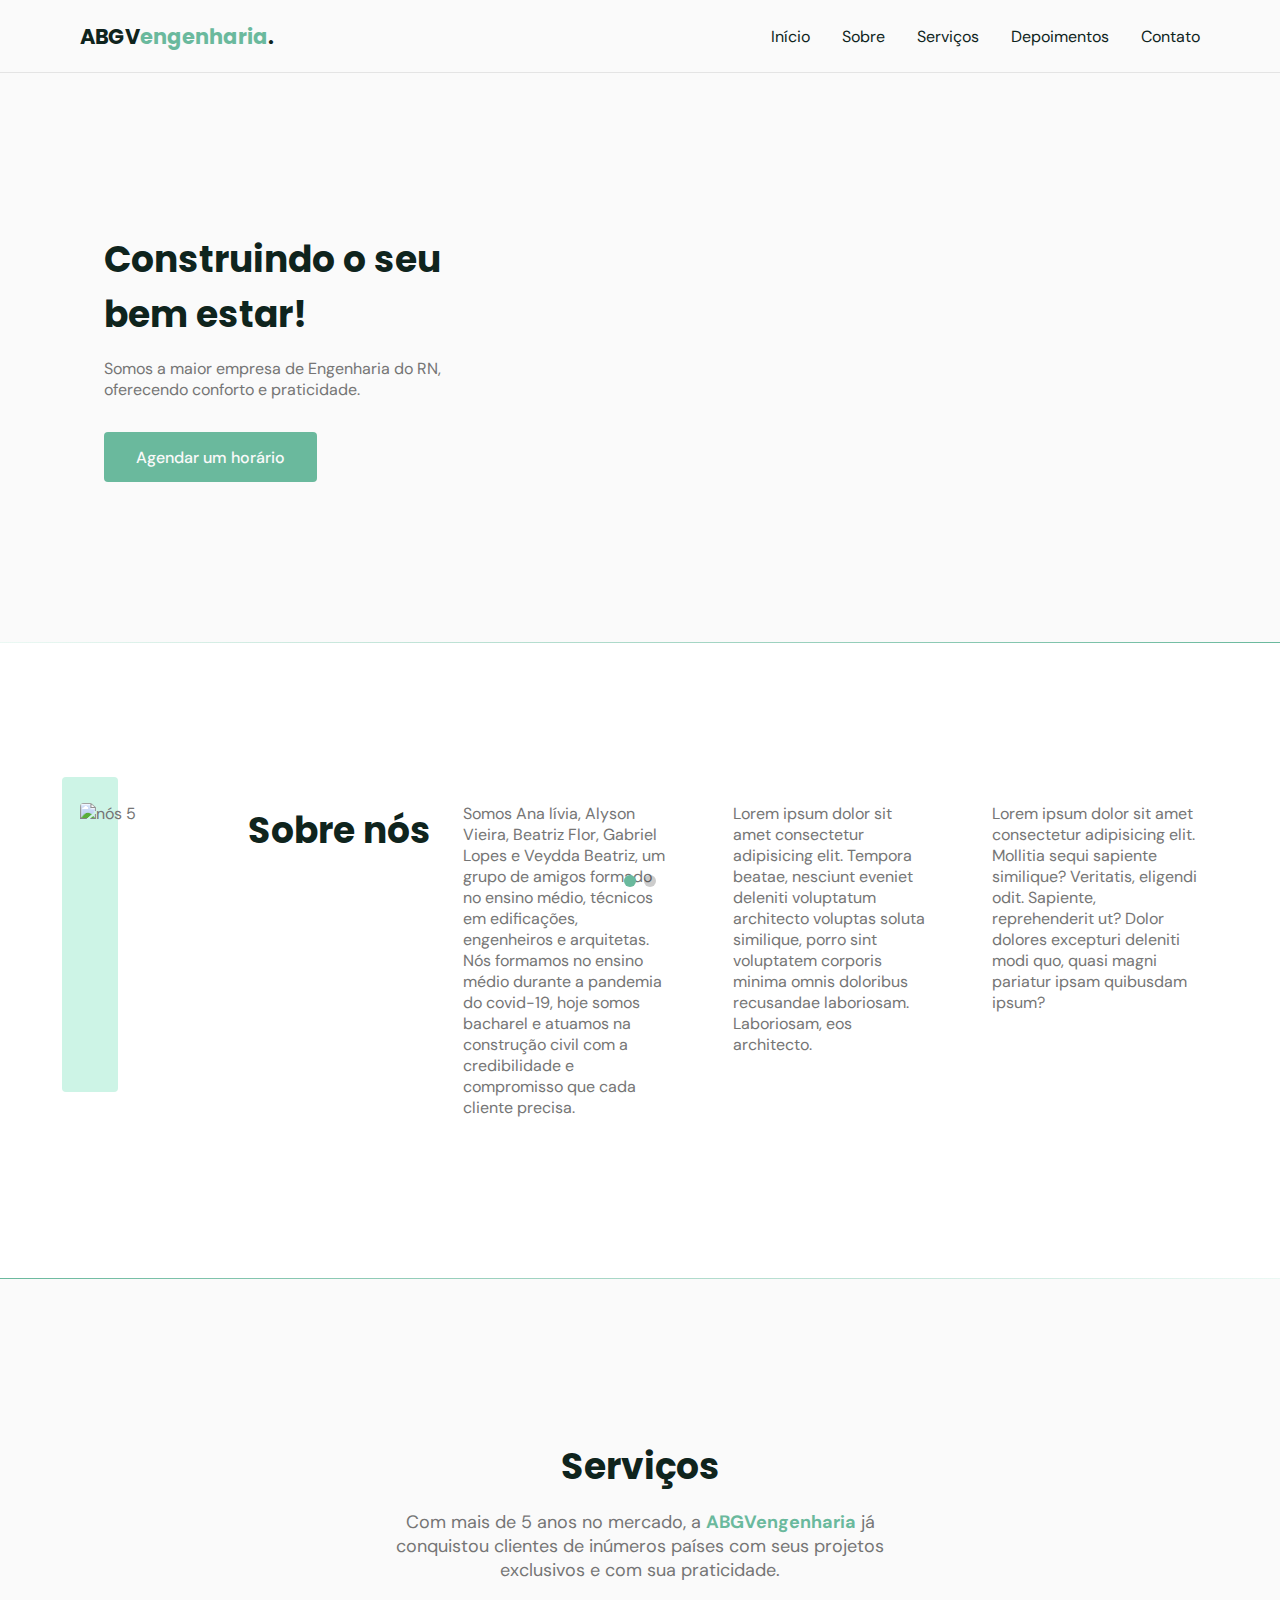
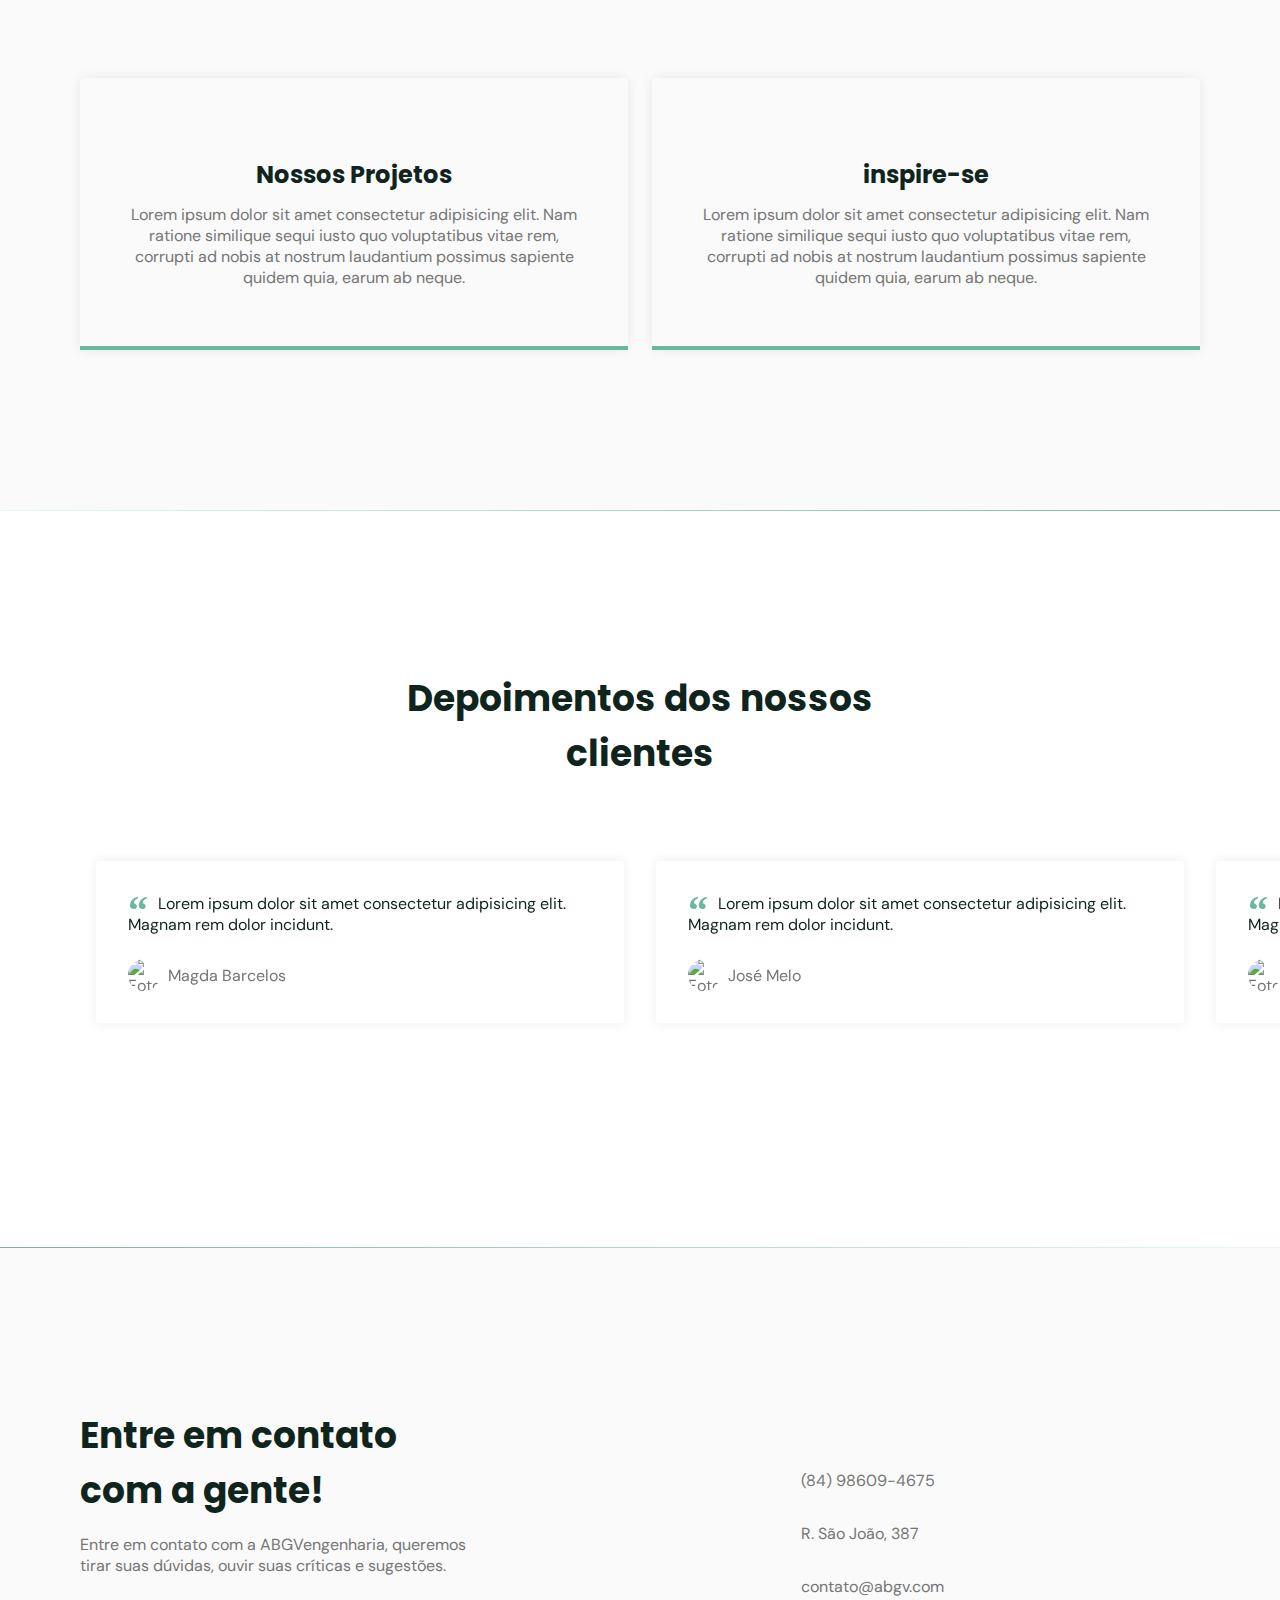
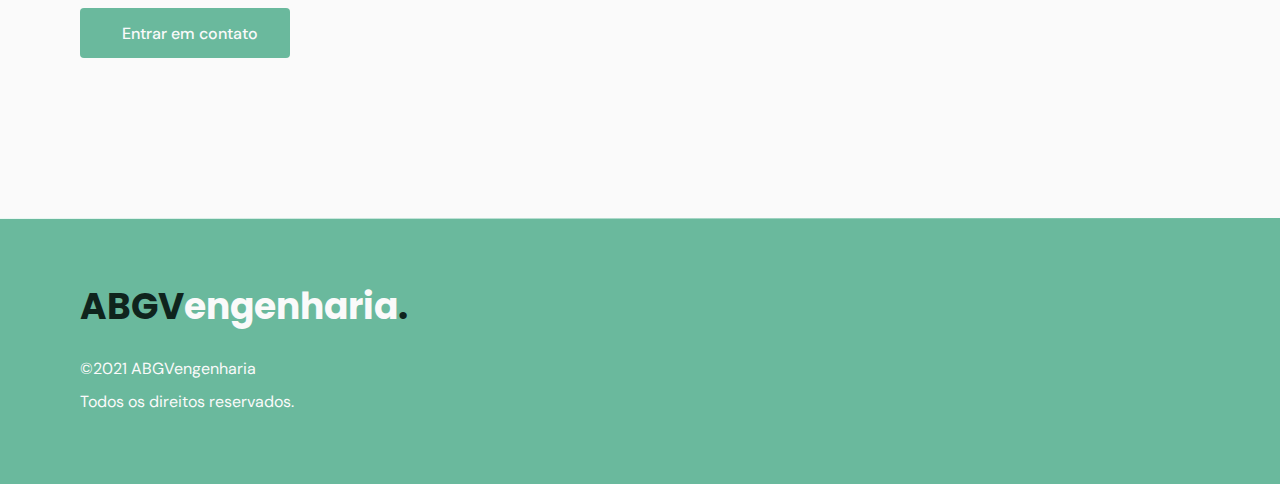
==== index.html @ a09fffe8 "fim da aula" ====
<!DOCTYPE html>
<html lang="pt_BR">
  <head>
    <!-- PAGE INFO -->
    <meta charset="UTF-8" />
    <meta http-equiv="X-UA-Compatible" content="IE=edge" />
    <meta name="viewport" content="width=device-width, initial-scale=1.0" />
    <title>OriginSix</title>

    <!-- ICONES -->
    <link rel="stylesheet" href="assets/fonts/style.css" />

    <!-- SWIPER -->
    <link
    rel="stylesheet" href="https://unpkg.com/swiper/swiper-bundle.min.css"
     />

    <!-- STYLES -->
    <link rel="stylesheet" href="style.css" />

    <!--FONTS -->
    <link rel="preconnect" href="https://fonts.googleapis.com" />
    <link rel="preconnect" href="https://fonts.gstatic.com" crossorigin />
    <link
      href="https://fonts.googleapis.com/css2?family=DM+Sans:wght@400;500;700&family=Poppins:wght@400;500;700&display=swap"
      rel="stylesheet"
    />

    
  </head>
  <body>
    <header id="header">
      <nav class="container">
        <a class="logo" href="#">ABGV<span>engenharia</span>.</a>

        <!--menu-->
        <div class="menu">
          <ul class="grid">
            <li><a class="title" href="#home">Início</a></li>
            <li><a class="title" href="#about">Sobre</a></li>
            <li><a class="title" href="#services">Serviços</a></li>
            <li><a class="title" href="#testimonials">Depoimentos</a></li>
            <li><a class="title" href="#contact">Contato</a></li>
          </ul>
        </div>
        <!--/menu-->
        <div class="toggle icon-icon-menu-2"></div>
        <div class="toggle icon-icon-menu"></div>
      </nav>
    </header>

    <main>
    <!-- HOME -->
      <section class="section" id="home">
        <div class="container grid">
          <div class="image">
            <img
              src="https://images.unsplash.com/photo-1617565817140-53081ee8f047?ixid=MnwxMjA3fDB8MHxzZWFyY2h8Mnx8YXJjaGljdHVyZXxlbnwwfHwwfHw%3D&ixlib=rb-1.2.1&auto=format&fit=crop&w=800&q=60"
              alt=""
            />
          </div>
          <div class="text">
            <h2 class="title">Construindo o seu bem estar!</h2>
            <p>
              Somos a maior empresa de Engenharia do RN, oferecendo conforto e
              praticidade.
            </p>
            <a class="button" href="#">Agendar um horário</a>
          </div>
        </div>
      </section>

      <div class="divider-1"></div>

      <!-- ABOUT -->
      <section class="section" id="about">
        <div class="container grid">
          <div class="image">
            <img src="osengenherios.jpg" alt="nós 5" />
          </div>
          <div class="text"></div>
          <h2 class="title">Sobre nós</h2>
          <p>
            Somos <span>A</span>na lívia, <span>A</span>lyson Vieira, <span>B</span>eatriz Flor, <span>G</span>abriel Lopes e <span>V</span>eydda Beatriz, um grupo de amigos formado no ensino médio, técnicos em edificações, engenheiros e arquitetas. Nós formamos no ensino médio durante a pandemia do covid-19, hoje somos bacharel e atuamos na construção civil com a credibilidade e compromisso que cada cliente precisa.
          </p>
          <br />
          <p>
            Lorem ipsum dolor sit amet consectetur adipisicing elit. Tempora
            beatae, nesciunt eveniet deleniti voluptatum architecto voluptas
            soluta similique, porro sint voluptatem corporis minima omnis
            doloribus recusandae laboriosam. Laboriosam, eos architecto.
          </p>
          <br />
          <p>
            Lorem ipsum dolor sit amet consectetur adipisicing elit. Mollitia
            sequi sapiente similique? Veritatis, eligendi odit. Sapiente,
            reprehenderit ut? Dolor dolores excepturi deleniti modi quo, quasi
            magni pariatur ipsam quibusdam ipsum?
          </p>
        </div>
      </section>

      <div class="divider-2"></div>

      <!-- SERVICES -->
      <section class="section" id="services">
        <div class="container grid">
          <header>
            <h2 class="title">Serviços</h2>
            <p class="subtitle">
              Com mais de 5 anos no mercado, a <strong>ABGVengenharia</strong> já conquistou clientes de inúmeros países com seus projetos exclusivos e com sua praticidade.
            </p>
          </header>
          <div class="cards grid">
            <div class="card">
              <div class="icon"><img src="https://thinktransition.com/wp-content/uploads/architect-architecture-black-and-white-1537008.jpg" alt=""></div>
              <h3 class="title">Nossos Projetos</h3>
              <p>
                Lorem ipsum dolor sit amet consectetur adipisicing elit. Nam
                ratione similique sequi iusto quo voluptatibus vitae rem,
                corrupti ad nobis at nostrum laudantium possimus sapiente quidem
                quia, earum ab neque.
              </p>
            </div>
            <div class="card">
              <div class="icon-"></div><img src="https://www.ternwaves.com/wp-content/uploads/2019/04/abstract-architecture-black-and-white-262367.jpg" alt="">
              <h3 class="title">inspire-se</h3>
              <p>
                Lorem ipsum dolor sit amet consectetur adipisicing elit. Nam
                ratione similique sequi iusto quo voluptatibus vitae rem,
                corrupti ad nobis at nostrum laudantium possimus sapiente quidem
                quia, earum ab neque.
              </p>
            </div>
            </div>
          </div>
        </div>
      </section>

      
      <div class="divider-1"></div>

      <!-- TESTIMONIALS -->
      <section class="section" id="testimonials">
        <div class="container">
          <header>
            <h2 class="title">Depoimentos dos nossos clientes</h2>
          </header>
          <div class="testimonials swiper-container">
            <div class="swiper-wrapper">
              <div class="testimonial swiper-slide">
                <blockquote>
                  <p>
                    <span>&ldquo;</span>
                    Lorem ipsum dolor sit amet consectetur adipisicing elit. Magnam rem dolor incidunt. 
                  </p>
                  <cite>
                    <img src="https://randomuser.me/api/portraits/women/37.jpg" alt="Foto de Magda Barcelos">
                    Magda Barcelos
                  </cite>
                </blockquote>
                
              </div>
              <div class="testimonial swiper-slide">
                <blockquote>
                  <p>
                    <span>&ldquo;</span>
                    Lorem ipsum dolor sit amet consectetur adipisicing elit. Magnam rem dolor incidunt. 
                  </p>
                  <cite>
                    <img src="https://randomuser.me/api/portraits/men/91.jpg" alt="Foto de José Melo">
                    José Melo
                  </cite>
                </blockquote>
                
              </div>
              <div class="testimonial swiper-slide">
                <blockquote>
                  <p>
                    <span>&ldquo;</span>
                    Lorem ipsum dolor sit amet consectetur adipisicing elit. Magnam rem dolor incidunt. 
                  </p>
                  <cite>
                    <img src="https://randomuser.me/api/portraits/women/14.jpg" alt="Foto de Adriana Souza">
                    Adriana Souza
                  </cite>
                </blockquote>
            </div>
            </div>

            <!-- if we need pagination-->
            <div class="swiper-pagination">
 </div>
          </div>
        </div>
      </section>

      <div class="divider-2"></div>

      <!-- CONTACT -->
      <section class="section" id="contact">
        <div class="container grid">
            <div class="text">
            <h2 class="title">Entre em contato com a gente!</h2>
            <p> Entre em contato com a ABGVengenharia, queremos tirar suas dúvidas, ouvir suas críticas e sugestões.</p>
            <a href="https://api.whatsapp.com/send?phone=+5584986094675&text=Oi! Gostaria de fazer um orçamento." class="button"
            target="_blanck"
            ><i class=""></i> Entrar em contato</a>
          </div>


          <div class="links">
            <ul class="grid">
              <li>(84) 98609-4675</li>
              <li> R. São João, 387</li>
              <li>contato@abgv.com</li>
              </ul>
          </div>
        </div>
      </section>

     <div class="divider-1"></div>
    </main>
    
    <footer class="section">
      <div class="container grid">
        <div class="brand"> 
          <a class="logo logo-alt" href="#home">ABGV<span>engenharia</span>.</a>
         <p>©2021 ABGVengenharia</p>
         <p>Todos os direitos reservados.</p>
         </div>

        <div class="social grid">
          <a href="https://instagram.com" target="_blanck">
            <i class=".icon-icon-instagram"></i></a>
            <a href="https://facebook.com" target="_blanck">
             <i class=".icon-icon-facebook"></i></a>
             <a href="https://youtube.com" target="_blanck">
               <i class=".icon-icon-youtube"></i></a>

        </div>
      </div>
    </footer>

    <a href="#home" class="back-to-top"><i class="icon-icon-menu"></i></a>
    
    <!-- SWIPER-->
    <script src="https://unpkg.com/swiper/swiper-bundle.min.js"></script>


  <!-- SCROLL REVEAL-->
  <script src="https://unpkg.com/scrollreveal"></script>

    <!-- main.js -->
    <script src="main.js"></script>
  </body>
</html>
---- style.css ----
/*------ RESET ------------------------------------*/
* {
  margin: 0;
  padding: 0;
  box-sizing: border-box;
}

ul {
  list-style: none;
}
a {
  text-decoration: none;
}
img {
  width: 100%;
  height: auto;
}
/*------ VARIABLES ------------------------------------*/
:root {
  --header-height: 4.5rem;

  /* COLOR */
  --hue: 159;
  /* HSL color mode */
  --base-color: hsl(var(--hue) 36% 57%);
  --base-color-second: hsl(var(--hue) 65% 88%);
  --base-color-alt: hsl(var(--hue) 57% 53%);
  --title-color: hsl(var(--hue) 41% 10%);
  --text-color: hsl(0 0% 46%);
  --text-color-light: hsl(0 0% 98%);
  --body-color: hsl(0 0% 98%);

  /* fonts */
  --title-font-size: 1.875rem;
  --subtitle-font-size: 1rem;

  --title-font: 'Poppins', sans-serif;
  --body-font: 'DM Sans', sans-serif;
}

/*------ BASE ------------------------------------*/
html {
  scroll-behavior: smooth;
}
body {
  font: 400 1rem var(--body-font);
  color: var(--text-color);
  background: var(--body-color);
  -webkit-font-smoothing: antialiased;
}

.title {
  font: 700 var(--title-font-size) var(--title-font);
  color: var(--title-color);
  -webkit-font-smoothing: auto;
}

.button {
  background-color: var(--base-color);
  color: var(--text-color-light);
  height: 3.5rem;
  display: inline-flex;
  align-items: center;
  padding: 0 2rem;
  border-radius: 0.25rem;
  font: 500 1rem var(--body-font);
  transition: background 0.3s;
}
.button:hover {
  background: var(--base-color-alt);
}
.divider-1 {
  height: 1px;
  background: linear-gradient(
    270deg,
    hsla(var(--hue), 36%, 57%, 1),
    hsla(var(--hue), 65%, 88%, 0.34)
  );
}

.divider-2 {
  height: 1px;
  background: linear-gradient(
    270deg,
    hsla(var(--hue), 65%, 88%, 0.34),
    hsla(var(--hue), 36%, 57%, 1)
  );
}

/*------ LAYOUT ------------------------------------*/
.container {
  margin-left: 1.5rem;
  margin-right: 1.5rem;
}
.grid {
  display: grid;
  gap: 2rem;
}

.section {
  padding: calc(5rem + var(--header-height)) 0;
}

.section .title {
  margin-bottom: 1rem;
}

.section .subtitle {
  font-size: var(--subtitle-font-size);
}

.section header {
  margin-bottom: 4rem;
}

.section header strong {
  color: var(--base-color);
}

#header {
  border-bottom: 1px solid #e4e4e4;
  margin-bottom: 2rem;
  display: flex;

  position: fixed;
  top: 0;
  left: 0;
  z-index: 100;
  background-color: var(--body-color);
  width: 100%;
}

#header.scroll {
  box-shadow: 0px 0px 12px rgba(0, 0, 0, 0.15);
}

/*------ LOGO ------------------------------------*/
.logo {
  font: 700 1.31rem var(--title-font);
  color: var(--title-color);
}

.logo span {
  color: var(--base-color);
}
.logo-alt span {
  color: var(--body-color);
}

/*------ NAVIGATION ------------------------------*/
nav {
  height: var(--header-height);
  display: flex;
  align-items: center;
  justify-content: space-between;
  width: 100%;
}

nav ul li {
  text-align: center;
}

nav ul li a {
  transition: color 0.2s;
  position: relative;
}

nav ul li a:hover,
nav ul li a.active {
  color: var(--base-color);
}

nav ul li a::after {
  content: '';
  width: 0%;
  height: 2px;
  background: var(--base-color);

  position: absolute;
  left: 0;
  bottom: -1.5rem;

  transition: widht 0.2s;
}
nav ul li a:hover::after,
nav ul li a.active::after {
  width: 100%;
}

nav .menu {
  opacity: 0;
  visibility: hidden;
  top: -20rem;
  transition: 0.2s;
}

nav .menu ul {
  display: none;
}
/* Mostrar o Menu */
nav.show .menu {
  opacity: 1;
  visibility: visible;

  background: var(--body-color);

  height: 100vh;
  width: 100vw;

  position: fixed;
  top: 0;
  left: 0;

  display: grid;
  place-content: center;
}

nav.show .menu ul {
  display: grid;
}
nav.show ul.grid {
  gap: 4rem;
}
/*------ TOGGLE MENU ------------------------------------*/
.toggle {
  color: var(--base-color);
  font-size: 1.5rem;
  cursor: pointer;
}
nav .icon-icon-menu {
  visibility: hidden;
  opacity: 0;

  position: absolute;
  top: -1.5rem;
  right: 1.5rem;

  transition: 0.2s;
}

nav.show div.icon-icon-menu {
  visibility: visible;
  opacity: 1;
  top: 1.5rem;
}
/*------ HOME ------------------------------------*/
#home {
  overflow: hidden;
}

#home .container {
  margin: 0;
}

#home .image {
  position: relative;
}

#home .image::before {
  content: '';
  height: 100%;
  width: 100%;
  background: var(--base-color-second);
  position: absolute;
  top: -16.8%;
  left: 16.7%;
  z-index: 0;
}

#home .image img {
  position: relative;
  right: 2.93rem;
}

#home .image img,
#home .image::before {
  border-radius: 0.25rem;
}

#home .text {
  margin-left: 1.5rem;
  margin-right: 1.5rem;
  text-align: center;
}
#home .text h1 {
  margin-bottom: 1rem;
}

#home .text p {
  margin-bottom: 2rem;
}
/*------ ABOUT ------------------------------------*/
#about {
  background: white;
}

#about .container {
  margin: 0;
}

#about .image {
  position: relative;
}

#about .image::before {
  content: '';
  height: 100%;
  width: 100%;
  background: var(--base-color-second);
  position: absolute;
  top: -8.3%;
  left: -33%;
  z-index: 0;
}

#about .image img {
  position: relative;
}

#about .image img,
#about .image::before {
  border-radius: 0.25rem;
}

#about .text {
  margin-left: 1.5rem;
  margin-right: 1.5rem;
}

/*------ SERVICES ------------------------------------*/
.cards.grid {
  gap: 1.5rem;
}
.card {
  padding: 3.625rem 2rem;
  box-shadow: 0px 0px 12px rgba(0, 0, 0, 0.08);
  border-bottom: 0.25rem solid var(--base-color);
  border-radius: 0.25rem 0.25rem 0 0;
  text-align: center;
}

.card i {
  display: block;
  margin-bottom: 1.5rem;
  font-size: 5rem;
  color: var(--base-color);
}

.card .title {
  font-size: 1.5rem;
  margin-bottom: 0.75rem;
}

/*------ TESTIMONIALS ---------------------------------*/
#testimonials {
  background: white;
}

#testimonials .container {
  margin-left: 0;
  margin-right: 0;
}

#testimonials header {
  margin-left: 1.5rem;
  margin-right: 1.5rem;
  margin-bottom: 0;
}

#testimonials blockquote {
  padding: 2rem;
  box-shadow: 0px 0px 12px rgba(0, 0, 0, 0.08);
  border-radius: 0.25rem;
}

#testimonials blockquote p {
  position: relative;
  text-indent: 1.875rem;
  margin-bottom: 1.5rem;
  color: var(--title-color);
}

#testimonials blockquote p span {
  font: 700 2.5rem serif;
  position: absolute;
  top: -0.375rem;
  left: -1.875rem;
  color: var(--base-color);
}
#testimonials cite {
  display: flex;
  align-items: center;
  font-style: normal;
}
#testimonials cite img {
  width: 2rem;
  height: 2rem;
  object-fit: cover;
  clip-path: circle();
  margin-right: 0.5rem;
}

/* SWIPER */
.swiper-slide {
  height: auto;
  padding: 4rem 1rem;
}

.swiper-pagination-bullet {
  width: 0.75rem;
  height: 0.75rem;
}

.swiper-pagination-bullet-active {
  background: var(--base-color);
}
/*------ CONTACT ---------------------------------*/
#contact .grid {
  gap: 4rem;
}

#contact .text p {
  margin-bottom: 2rem;
}

#contact .button i,
#contact ul li i {
  font-size: 1.5rem;
  margin-right: 0.625rem;
}

#contact ul.grid {
  gap: 2rem;
}
#contact ul li {
  display: flex;
  align-items: center;
}

/*caso coloque icones
#contact ul li i {
  color: var(--base-color);
/*------ FOOTER ---------------------------------*/
footer {
  background: var(--base-color);
}

footer.section {
  padding: 4rem 0;
}
footer .logo {
  display: inline-block;
  margin-bottom: 1.5rem;
}
footer .brand p {
  color: var(--text-color-light);
  margin-bottom: 0.75rem;
}
/* caso coloque icones*/
footer i {
  font-size: 1.5rem;
  color: var(--text-color-light);
}
footer .social {
  grid-auto-flow: column;
  width: fit-content;
}

footer .social a {
  transition: 0.3s;
  display: inline-block;
}

footer .social a:hover {
  transform: translateY(-8px);
}

/*------ BACK-TO-TOP ---------------------------------*/
.back-to-top {
  background: var(--base-color);
  color: var(--text-color-light);

  position: fixed;
  right: 1rem;
  bottom: 1rem;

  padding: 0.5rem;
  clip-path: circle();

  font-size: 1.5rem;
  line-height: 0;

  visibility: hidden;
  opacity: 0;

  transition: 0.3s;
  transform: translateY(100%);
}
.back-to-top.show {
  visibility: visible;
  opacity: 1;
  transform: translateY(0);
}
/*------ MEDIA QUERIES-------------------------------*/
/* extra large devices:1200 > */
@media (min-width: 1200px) {
  /* reusable class */
  .container {
    max-width: 1120px;
    margin-left: auto;
    margin-right: auto;
  }

  .section {
    padding: 10rem 0;
  }

  .section header,
  #testimonials header {
    max-width: 32rem;
    text-align: center;
    margin-left: auto;
    margin-right: auto;
  }
  .button {
    height: 3.125rem;
  }

  /* navigation */
  nav .menu {
    opacity: 1;
    visibility: visible;
    top: 0;
  }

  nav .menu ul {
    display: flex;
    gap: 2rem;
  }

  nav .menu ul li a.title {
    font: 400 1rem var(--body-font);
    -webkit-font-smoothing: antialiased;
  }

  nav .menu ul li a.title.active {
    font-weight: bold;
    -webkit-font-smoothing: auto;
  }

  nav .icon-icon-menu-2 {
    display: none;
  }

  nav .icon-icon-menu {
    display: none;
  }
  main {
    margin-top: var(--header-height);
  }

  /* Home */
  #home .container {
    grid-auto-flow: column;
    justify-content: space-between;
    margin: 0 auto;
  }
  #home .image {
    order: 1;
  }
  #home .text {
    order: 0;
    max-width: 24rem;
    text-align: left;
  }
  /* about */
  #about .container {
    margin: 0 auto;
    grid-auto-flow: column;
  }

  /* services */
  .cards {
    grid-template-columns: 1fr 1fr;
  }
  .card {
    padding-left: 3rem;
    padding-right: 3rem;
  }

  /* testimonials*/
  #testimonials .container {
    margin-left: auto;
    margin-right: auto;
  }

  /* contact */
  #contact .container {
    grid-auto-flow: column;
    align-items: center;
  }

  #contact .text {
    max-width: 25rem;
  }

  /* footer */
  footer.section {
    padding: 3.75rem 0;
  }

  footer .container {
    grid-auto-flow: column;
    align-items: center;
    justify-content: space-between;
  }

  footer .logo {
    font-size: 2.25rem;
  }
}

/* large devices: 1023 > */

/* large devices: 992 > */
@media (min-width: 992px) {
  :root {
    --title-font-size: 2.25rem;
    --subtitle-font-size: 1.125rem;
  }
}

/* medium devices: 767 > */
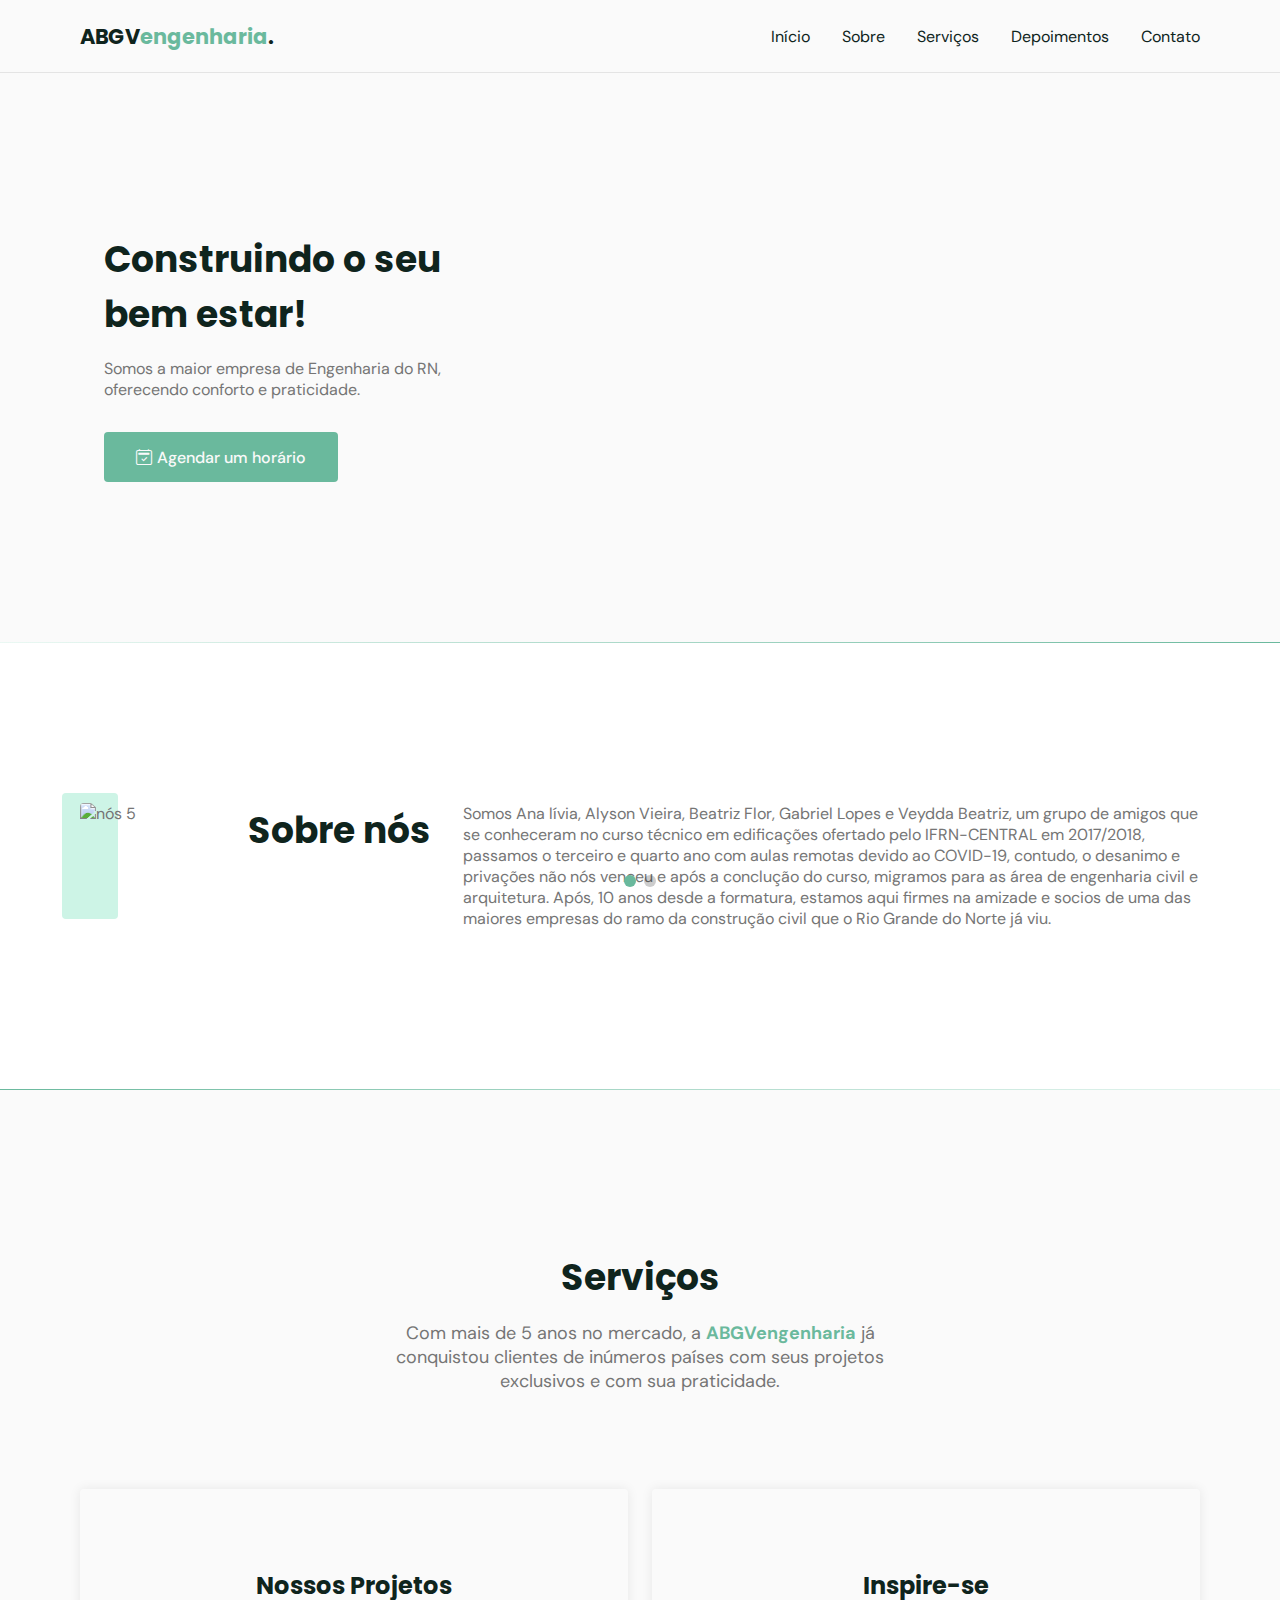
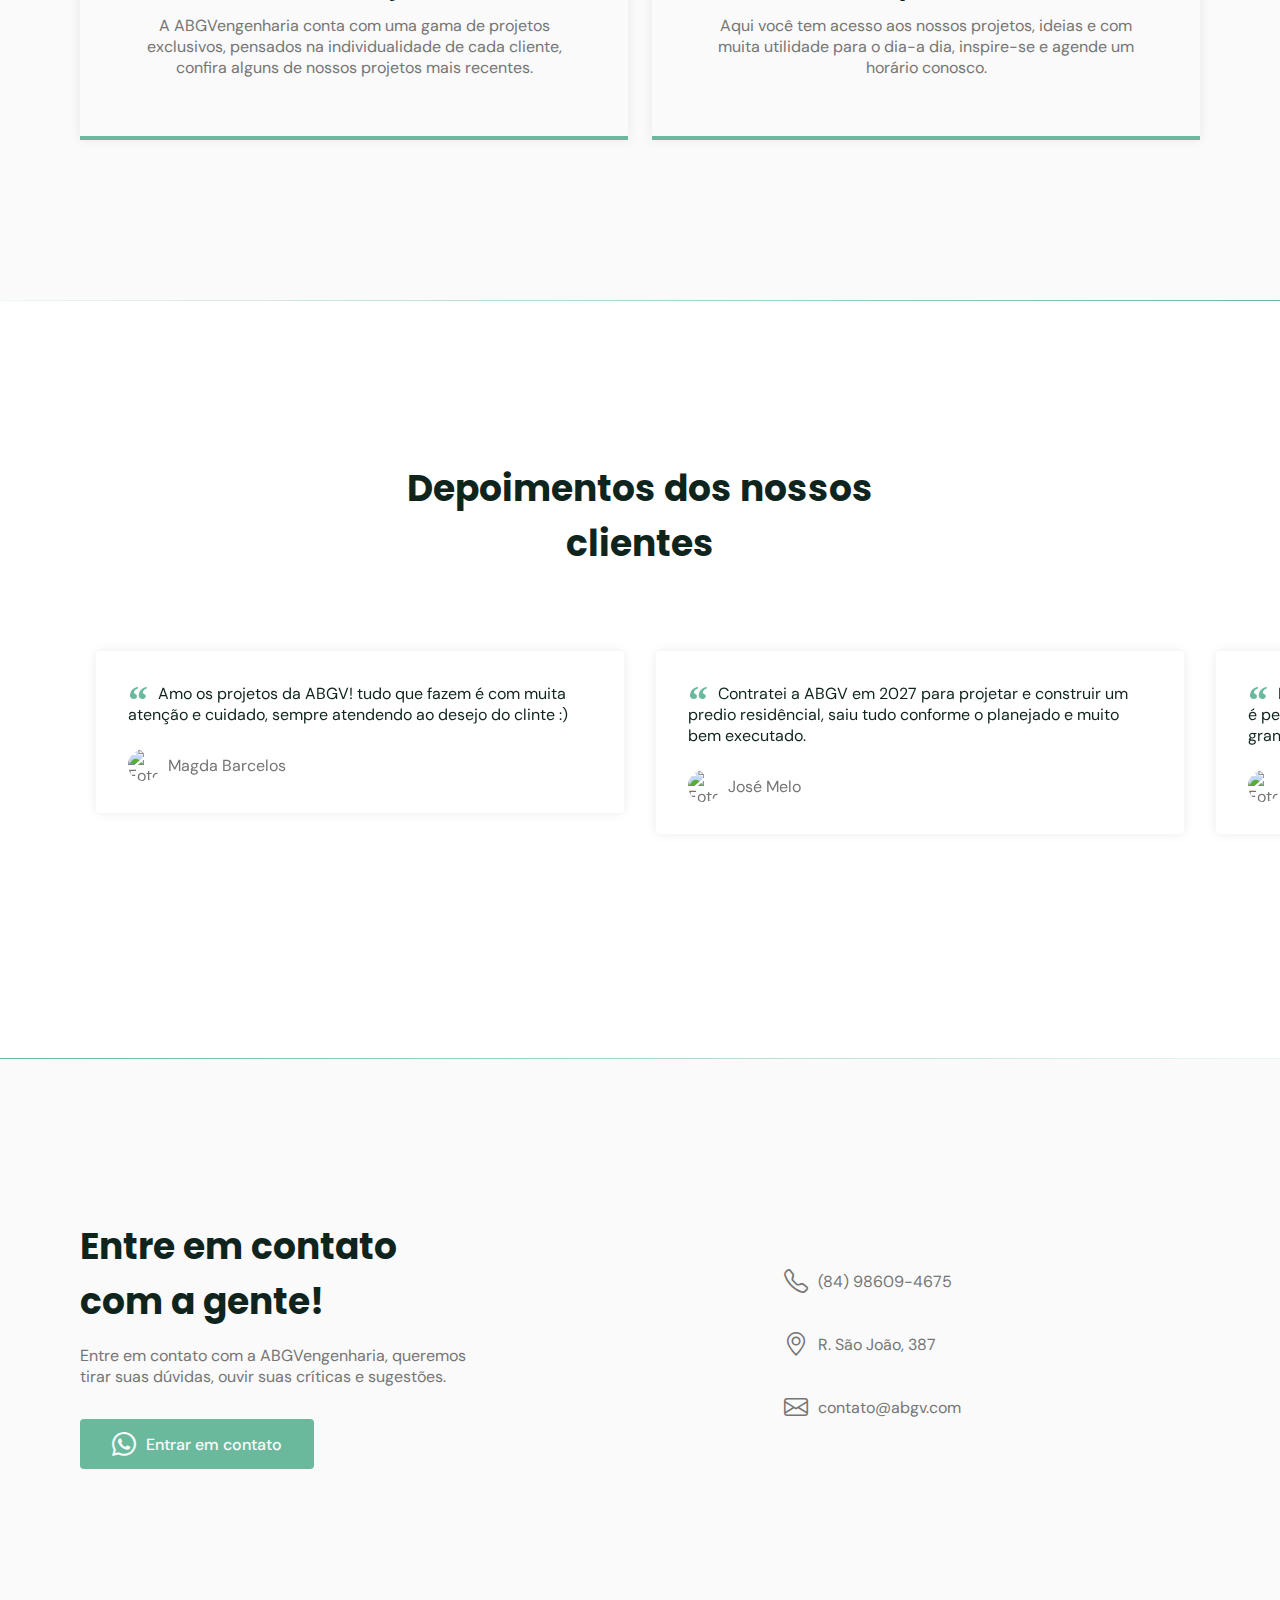
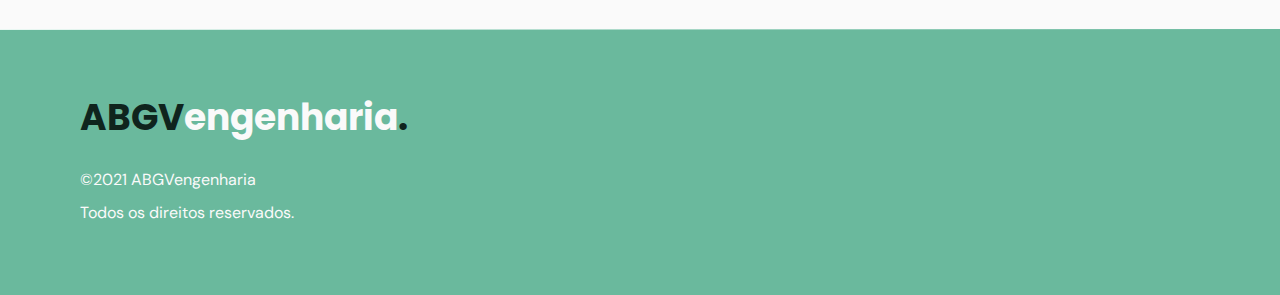
==== commit 98373ab2: "sample: adicionando video de apresentacao" ====
--- a/index.html
+++ b/index.html
@@ -1,11 +1,11 @@
 <!DOCTYPE html>
 <html lang="pt_BR">
   <head>
-    <!-- PAGE INFO -->
+    <!-- PAGE INFO --> 
     <meta charset="UTF-8" />
     <meta http-equiv="X-UA-Compatible" content="IE=edge" />
     <meta name="viewport" content="width=device-width, initial-scale=1.0" />
-    <title>OriginSix</title>
+    <title>ABGVengenharia</title>
 
     <!-- ICONES -->
     <link rel="stylesheet" href="assets/fonts/style.css" />
@@ -17,7 +17,7 @@
 
     <!-- STYLES -->
     <link rel="stylesheet" href="style.css" />
-
+    <link rel="stylesheet" href="https://cdn.jsdelivr.net/npm/bootstrap-icons@1.5.0/font/bootstrap-icons.css">
     <!--FONTS -->
     <link rel="preconnect" href="https://fonts.googleapis.com" />
     <link rel="preconnect" href="https://fonts.gstatic.com" crossorigin />
@@ -65,7 +65,7 @@
               Somos a maior empresa de Engenharia do RN, oferecendo conforto e
               praticidade.
             </p>
-            <a class="button" href="#">Agendar um horário</a>
+            <a class="button" href="#"> <i class="bi bi-calendar2-check" style="margin-right: 5px;"></i> Agendar um horário</a>
           </div>
         </div>
       </section>
@@ -81,22 +81,9 @@
           <div class="text"></div>
           <h2 class="title">Sobre nós</h2>
           <p>
-            Somos <span>A</span>na lívia, <span>A</span>lyson Vieira, <span>B</span>eatriz Flor, <span>G</span>abriel Lopes e <span>V</span>eydda Beatriz, um grupo de amigos formado no ensino médio, técnicos em edificações, engenheiros e arquitetas. Nós formamos no ensino médio durante a pandemia do covid-19, hoje somos bacharel e atuamos na construção civil com a credibilidade e compromisso que cada cliente precisa.
+            Somos <span>A</span>na lívia, <span>A</span >lyson Vieira, <span>B</span>eatriz Flor, <span>G</span>abriel Lopes e <span>V</span>eydda Beatriz, um grupo de amigos que se conheceram no curso técnico em edificações ofertado pelo IFRN-CENTRAL em 2017/2018, passamos o terceiro e quarto ano com aulas remotas devido ao COVID-19, contudo, o desanimo e privações não nós venceu e após a conclução do curso, migramos para as área de engenharia civil e arquitetura. Após, 10 anos desde a formatura, estamos aqui firmes na amizade e socios de uma das maiores empresas do ramo da construção civil que o Rio Grande do Norte já viu. 
           </p>
-          <br />
-          <p>
-            Lorem ipsum dolor sit amet consectetur adipisicing elit. Tempora
-            beatae, nesciunt eveniet deleniti voluptatum architecto voluptas
-            soluta similique, porro sint voluptatem corporis minima omnis
-            doloribus recusandae laboriosam. Laboriosam, eos architecto.
-          </p>
-          <br />
-          <p>
-            Lorem ipsum dolor sit amet consectetur adipisicing elit. Mollitia
-            sequi sapiente similique? Veritatis, eligendi odit. Sapiente,
-            reprehenderit ut? Dolor dolores excepturi deleniti modi quo, quasi
-            magni pariatur ipsam quibusdam ipsum?
-          </p>
+          
         </div>
       </section>
 
@@ -116,20 +103,14 @@
               <div class="icon"><img src="https://thinktransition.com/wp-content/uploads/architect-architecture-black-and-white-1537008.jpg" alt=""></div>
               <h3 class="title">Nossos Projetos</h3>
               <p>
-                Lorem ipsum dolor sit amet consectetur adipisicing elit. Nam
-                ratione similique sequi iusto quo voluptatibus vitae rem,
-                corrupti ad nobis at nostrum laudantium possimus sapiente quidem
-                quia, earum ab neque.
+                A <span>ABGV</span>engenharia conta com uma gama de projetos exclusivos, pensados na individualidade de cada cliente, confira alguns de nossos projetos mais recentes.
               </p>
             </div>
             <div class="card">
               <div class="icon-"></div><img src="https://www.ternwaves.com/wp-content/uploads/2019/04/abstract-architecture-black-and-white-262367.jpg" alt="">
-              <h3 class="title">inspire-se</h3>
+              <h3 class="title">Inspire-se</h3>
               <p>
-                Lorem ipsum dolor sit amet consectetur adipisicing elit. Nam
-                ratione similique sequi iusto quo voluptatibus vitae rem,
-                corrupti ad nobis at nostrum laudantium possimus sapiente quidem
-                quia, earum ab neque.
+                Aqui você tem acesso aos nossos projetos, ideias e com muita utilidade para o dia-a dia, inspire-se e agende um horário conosco.
               </p>
             </div>
             </div>
@@ -152,7 +133,7 @@
                 <blockquote>
                   <p>
                     <span>&ldquo;</span>
-                    Lorem ipsum dolor sit amet consectetur adipisicing elit. Magnam rem dolor incidunt. 
+                    Amo os projetos da ABGV! tudo que fazem é com muita atenção e cuidado, sempre atendendo ao desejo do clinte :)
                   </p>
                   <cite>
                     <img src="https://randomuser.me/api/portraits/women/37.jpg" alt="Foto de Magda Barcelos">
@@ -165,7 +146,7 @@
                 <blockquote>
                   <p>
                     <span>&ldquo;</span>
-                    Lorem ipsum dolor sit amet consectetur adipisicing elit. Magnam rem dolor incidunt. 
+                    Contratei a ABGV em 2027 para projetar e construir um predio residêncial, saiu tudo conforme o planejado e muito bem executado.  
                   </p>
                   <cite>
                     <img src="https://randomuser.me/api/portraits/men/91.jpg" alt="Foto de José Melo">
@@ -178,7 +159,7 @@
                 <blockquote>
                   <p>
                     <span>&ldquo;</span>
-                    Lorem ipsum dolor sit amet consectetur adipisicing elit. Magnam rem dolor incidunt. 
+                    Moro em um condominio projetado por essa empresa, tudo é perfeitamente bem pensado e os apartamentos tem um grande aproveitamento e distribuição de espaço. #amooo
                   </p>
                   <cite>
                     <img src="https://randomuser.me/api/portraits/women/14.jpg" alt="Foto de Adriana Souza">
@@ -205,15 +186,15 @@
             <p> Entre em contato com a ABGVengenharia, queremos tirar suas dúvidas, ouvir suas críticas e sugestões.</p>
             <a href="https://api.whatsapp.com/send?phone=+5584986094675&text=Oi! Gostaria de fazer um orçamento." class="button"
             target="_blanck"
-            ><i class=""></i> Entrar em contato</a>
+            ><i class="bi bi-whatsapp"></i> Entrar em contato</a>
           </div>
 
 
           <div class="links">
             <ul class="grid">
-              <li>(84) 98609-4675</li>
-              <li> R. São João, 387</li>
-              <li>contato@abgv.com</li>
+              <li><i class="bi bi-telephone"></i>(84) 98609-4675</li>
+              <li><i class="bi bi-geo-alt"></i> R. São João, 387</li>
+              <li><i class="bi bi-envelope"></i>contato@abgv.com</li>
               </ul>
           </div>
         </div>
